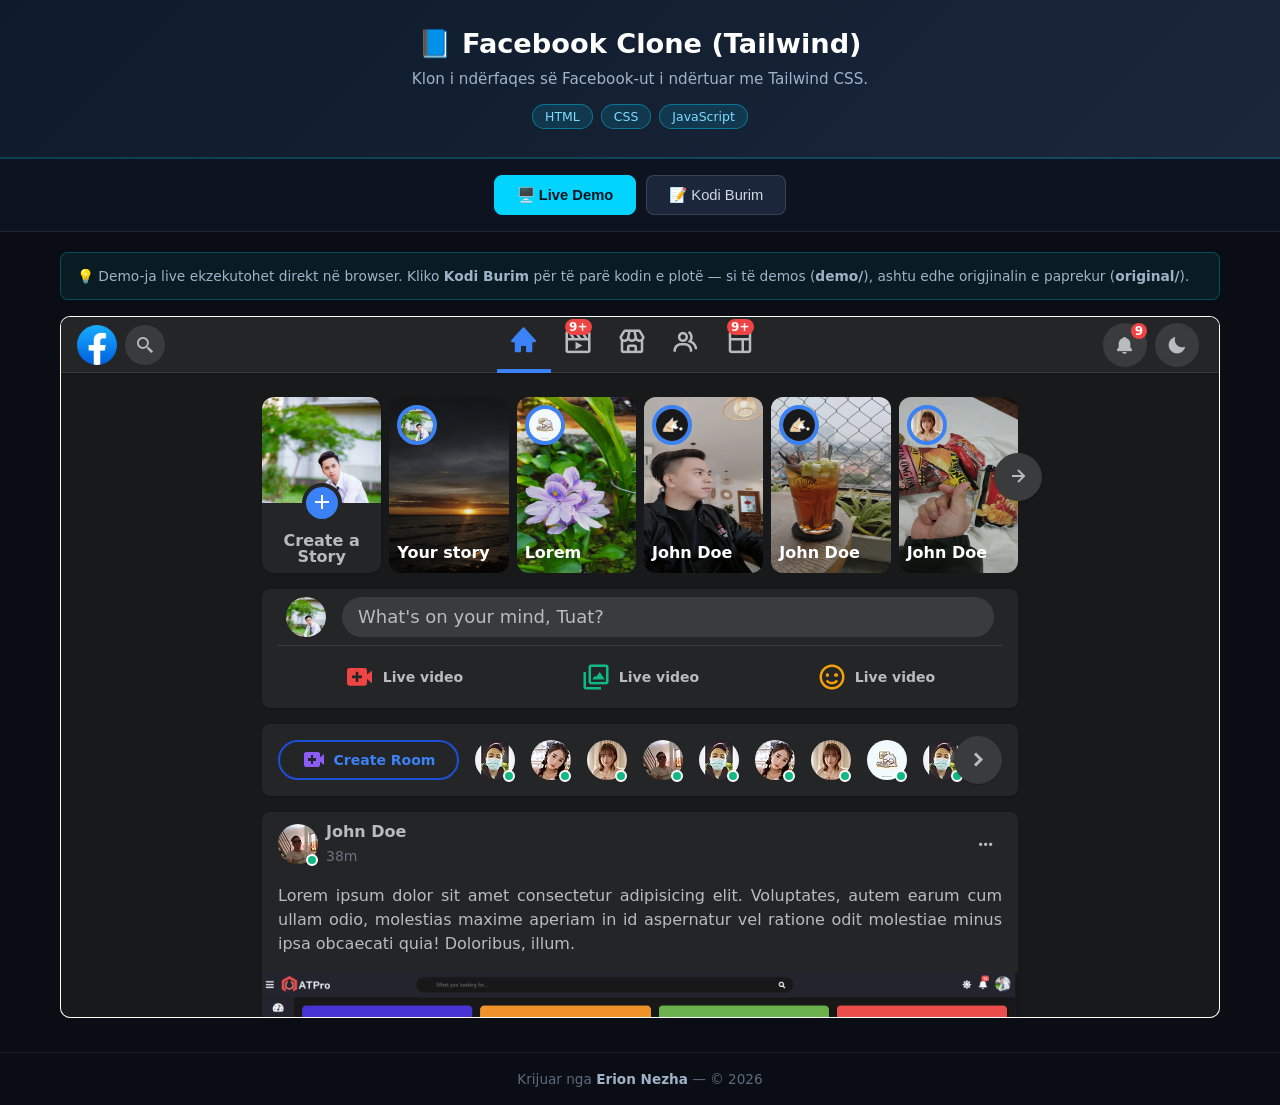
==== index.html @ fde68e00 "Publish web demo + source code" ====
<!-- Created by Erion Nezha — © 2026 All rights reserved -->
<!DOCTYPE html>
<html lang="sq">
<head>
<meta charset="UTF-8">
<meta name="viewport" content="width=device-width, initial-scale=1.0">
<title>Facebook Clone (Tailwind) — Erion Nezha</title>
<style>
*{box-sizing:border-box;margin:0;padding:0}
body{background:#0a0e14;color:#e6e6e6;font-family:'Segoe UI',system-ui,sans-serif;min-height:100vh;display:flex;flex-direction:column}
header.top{background:linear-gradient(135deg,#0d1b2a,#1b263b);padding:28px 20px;text-align:center;border-bottom:2px solid #00d4ff33}
header.top h1{font-size:1.7rem;color:#fff;margin-bottom:8px}
header.top p{color:#9fb3c8;max-width:760px;margin:0 auto 12px;line-height:1.55;font-size:.95rem}
.badges{display:flex;gap:8px;justify-content:center;flex-wrap:wrap}
.badge{background:#00d4ff22;border:1px solid #00d4ff66;color:#7fdbff;padding:4px 12px;border-radius:20px;font-size:.78rem}
.tabs{display:flex;gap:10px;justify-content:center;padding:16px;background:#0d1420;border-bottom:1px solid #ffffff14}
.tabs button{background:#1b263b;color:#cfd8e3;border:1px solid #ffffff22;padding:10px 22px;border-radius:8px;cursor:pointer;font-size:.92rem;transition:.2s}
.tabs button.active,.tabs button:hover{background:#00d4ff;color:#04121a;border-color:#00d4ff;font-weight:600}
main{flex:1;padding:20px;max-width:1200px;width:100%;margin:0 auto}
.panel{display:none}
.panel.active{display:block}
iframe.demo{width:100%;height:78vh;border:1px solid #ffffff22;border-radius:10px;background:#fff}
.codewrap{display:flex;gap:0;border:1px solid #ffffff22;border-radius:10px;overflow:hidden;height:78vh;background:#0d1117}
.tree{width:250px;min-width:200px;background:#0d1420;border-right:1px solid #ffffff14;overflow-y:auto;padding:12px;font-size:.82rem}
.tree .tfile{padding:5px 8px;border-radius:5px;cursor:pointer;color:#9fb3c8;white-space:nowrap;overflow:hidden;text-overflow:ellipsis}
.tree .tfile:hover{background:#ffffff10;color:#fff}
.tree .tfile.active{background:#00d4ff26;color:#7fdbff}
.tree .tdir{color:#5c6b7f;font-weight:600;margin-top:8px;font-size:.75rem;text-transform:uppercase;letter-spacing:.5px}
.codeview{flex:1;overflow:auto;padding:0;position:relative}
.codeview pre{padding:16px;font-family:'Consolas','Fira Code',monospace;font-size:.82rem;line-height:1.6;color:#d6deeb;white-space:pre}
.codeview .lineno{color:#4a5568;user-select:none;margin-right:12px;display:inline-block;width:32px;text-align:right}
.cbar{display:flex;gap:8px;align-items:center;padding:10px 14px;background:#0d1420;border-bottom:1px solid #ffffff14;font-size:.82rem;color:#9fb3c8;overflow-x:auto}
footer{text-align:center;padding:18px;color:#5c6b7f;font-size:.85rem;border-top:1px solid #ffffff10;margin-top:10px}
footer strong{color:#9fb3c8}
.note{background:#00d4ff12;border:1px solid #00d4ff44;border-radius:8px;padding:12px 16px;margin-bottom:16px;font-size:.86rem;color:#9fb3c8;line-height:1.6}
.kw{color:#ff7edb}.st{color:#ffd75c}.cm{color:#5c6b7f;font-style:italic}.fn{color:#7fdbff}.nm{color:#f78c6c}
@media(max-width:860px){.codewrap{flex-direction:column}.tree{width:100%;max-height:150px;border-right:none;border-bottom:1px solid #ffffff14}}
</style>
</head>
<body>
<header class="top">
<h1>📘 Facebook Clone (Tailwind)</h1>
<p>Klon i ndërfaqes së Facebook-ut i ndërtuar me Tailwind CSS.</p>
<div class="badges"><span class="badge">HTML</span><span class="badge">CSS</span><span class="badge">JavaScript</span></div>
</header>
<div class="tabs">
<button class="active" onclick="show('demo',this)">🖥️ Live Demo</button>
<button onclick="show('code',this)">📝 Kodi Burim</button>
</div>
<main>
<div class="note">💡 Demo-ja live ekzekutohet direkt në browser. Kliko <strong>Kodi Burim</strong> për të parë kodin e plotë — si të demos (<strong>demo/</strong>), ashtu edhe origjinalin e paprekur (<strong>original/</strong>).</div>
<div id="p-demo" class="panel active"><iframe class="demo" src="demo/tailwindcss-facebook-main/index.html" title="Live demo"></iframe></div>
<div id="p-code" class="panel"><div class="codewrap">
<aside class="tree" id="tree"></aside>
<div class="codeview"><div class="cbar" id="cbar"></div><div id="codebox"><pre></pre></div></div>
</div></div>
</main>
<footer>Krijuar nga <strong>Erion Nezha</strong> — © 2026</footer>
<script>
const TREE={"dirs":[{"name":"demo","dirs":[{"name":"tailwindcss-facebook-main","dirs":[{"name":"images","dirs":[],"files":["avt-2.jpg","avt-3.jpg","avt-4.jpg","avt-5.jpg","avt-6.png","avt-7.jpg","avt.jpg","fb-logo-mb.png","fb-logo.png","friends.png","group-img-1.jpg","group-img-2.jpg","group-img-3.jpg","group-img-4.jpg","group.png","memory.png","page.png","post-1.jpg","post-2 (1).jpg","post-2 (2).jpg","post-2 (3).jpg","post-2 (4).jpg","post-3 (1).jpg","post-3 (2).jpg","post-3 (3).jpg","post-3 (4).jpg","post.png","profile.jpg","story-1.jpg","story-2.jpg","story-3.jpg","story-4.jpg","story.jpg","tuat.jpg"]},{"name":"static","dirs":[],"files":["app.js"]},{"name":"tailwind","dirs":[],"files":["tailwind.config.js","tailwind.css","tailwind.custom.css"]}],"files":[".gitattributes","banner-2.png","index.html","README.md"]}],"files":[]},{"name":"original","dirs":[{"name":"tailwindcss-facebook-main","dirs":[{"name":"tailwindcss-facebook-main","dirs":[{"name":"images","dirs":[],"files":["avt-2.jpg","avt-3.jpg","avt-4.jpg","avt-5.jpg","avt-6.png","avt-7.jpg","avt.jpg","fb-logo-mb.png","fb-logo.png","friends.png","group-img-1.jpg","group-img-2.jpg","group-img-3.jpg","group-img-4.jpg","group.png","memory.png","page.png","post-1.jpg","post-2 (1).jpg","post-2 (2).jpg","post-2 (3).jpg","post-2 (4).jpg","post-3 (1).jpg","post-3 (2).jpg","post-3 (3).jpg","post-3 (4).jpg","post.png","profile.jpg","story-1.jpg","story-2.jpg","story-3.jpg","story-4.jpg","story.jpg","tuat.jpg"]},{"name":"static","dirs":[],"files":["app.js"]},{"name":"tailwind","dirs":[],"files":["tailwind.config.js","tailwind.css","tailwind.custom.css"]}],"files":[".gitattributes","banner-2.png","index.html","README.md"]}],"files":[]}],"files":[]}],"files":[]};
function show(id,btn){document.querySelectorAll('.panel').forEach(p=>p.classList.remove('active'));document.getElementById('p-'+id).classList.add('active');document.querySelectorAll('.tabs button').forEach(b=>b.classList.remove('active'));btn.classList.add('active');}
const BINRE=/\.(png|jpe?g|gif|svg|ico|exe|class|o|jar|dat|ogg|mp3|wav|ttf|woff2?|eot|pdf|zip|rar|db|sqlite)$/i;
function escAttr(s){return s.replace(/&/g,'&amp;').replace(/"/g,'&quot;').replace(/</g,'&lt;');}
function buildTree(){
  const t=document.getElementById('tree');let html='';
  const walk=(node,prefix)=>{node.dirs.forEach(d=>{html+='<div class="tdir">📁 '+escAttr(prefix+d.name)+'</div>';walk(d,prefix+d.name+'/');});node.files.forEach(f=>{html+='<div class="tfile" data-p="'+escAttr(prefix+f)+'">📄 '+escAttr(f)+'</div>';});};
  walk(TREE,'');t.innerHTML=html;
  t.querySelectorAll('.tfile').forEach(el=>el.onclick=()=>openFile(el.dataset.p,el));
  const first=t.querySelector('.tfile');if(first)openFile(first.dataset.p,first);
}
async function openFile(path,el){
  document.querySelectorAll('.tfile').forEach(e=>e.classList.remove('active'));el.classList.add('active');
  document.getElementById('cbar').textContent=path;
  const box=document.getElementById('codebox');
  if(BINRE.test(path)){box.innerHTML='<pre>📦 File binar — nuk shfaqet si tekst. (përmbajtja origjinale ruhet e paprekur)</pre>';return;}
  try{const r=await fetch(encodeURI(path));if(!r.ok)throw 0;const txt=await r.text();
    box.innerHTML='<pre>'+hl(txt)+'</pre>';
  }catch(e){box.innerHTML='<pre>Deshtoi leximi i file-it.</pre>';}
}
function hl(code){
  const esc=s=>s.replace(/&/g,'&amp;').replace(/</g,'&lt;').replace(/>/g,'&gt;');
  const tok=/(\/\/[^\n]*|\/\*[\s\S]*?\*\/|#[^\n]*|<!--[\s\S]*?-->)|("[^"\n]*"|'[^'\n]*')|\b(import|from|as|def|return|if|elif|else|for|while|in|not|and|or|class|try|except|finally|with|lambda|pass|break|continue|print|var|let|const|function|new|this|null|true|false|public|static|void|int|char|float|double|struct|include|=>)\b|\b(\d+(\.\d+)?)\b/g;
  let out='',last=0,m;
  while((m=tok.exec(code))!==null){
    out+=esc(code.slice(last,m.index));
    const cls=m[1]?'cm':m[2]?'st':m[3]?'kw':'nm';
    out+='<span class="'+cls+'">'+esc(m[0])+'</span>';
    last=m.index+m[0].length;
  }
  out+=esc(code.slice(last));
  return out.split('\n').map((l,i)=>'<span class="lineno">'+(i+1)+'</span>'+(l||' ')).join('\n');
}
buildTree();
</script>
</body>
</html>
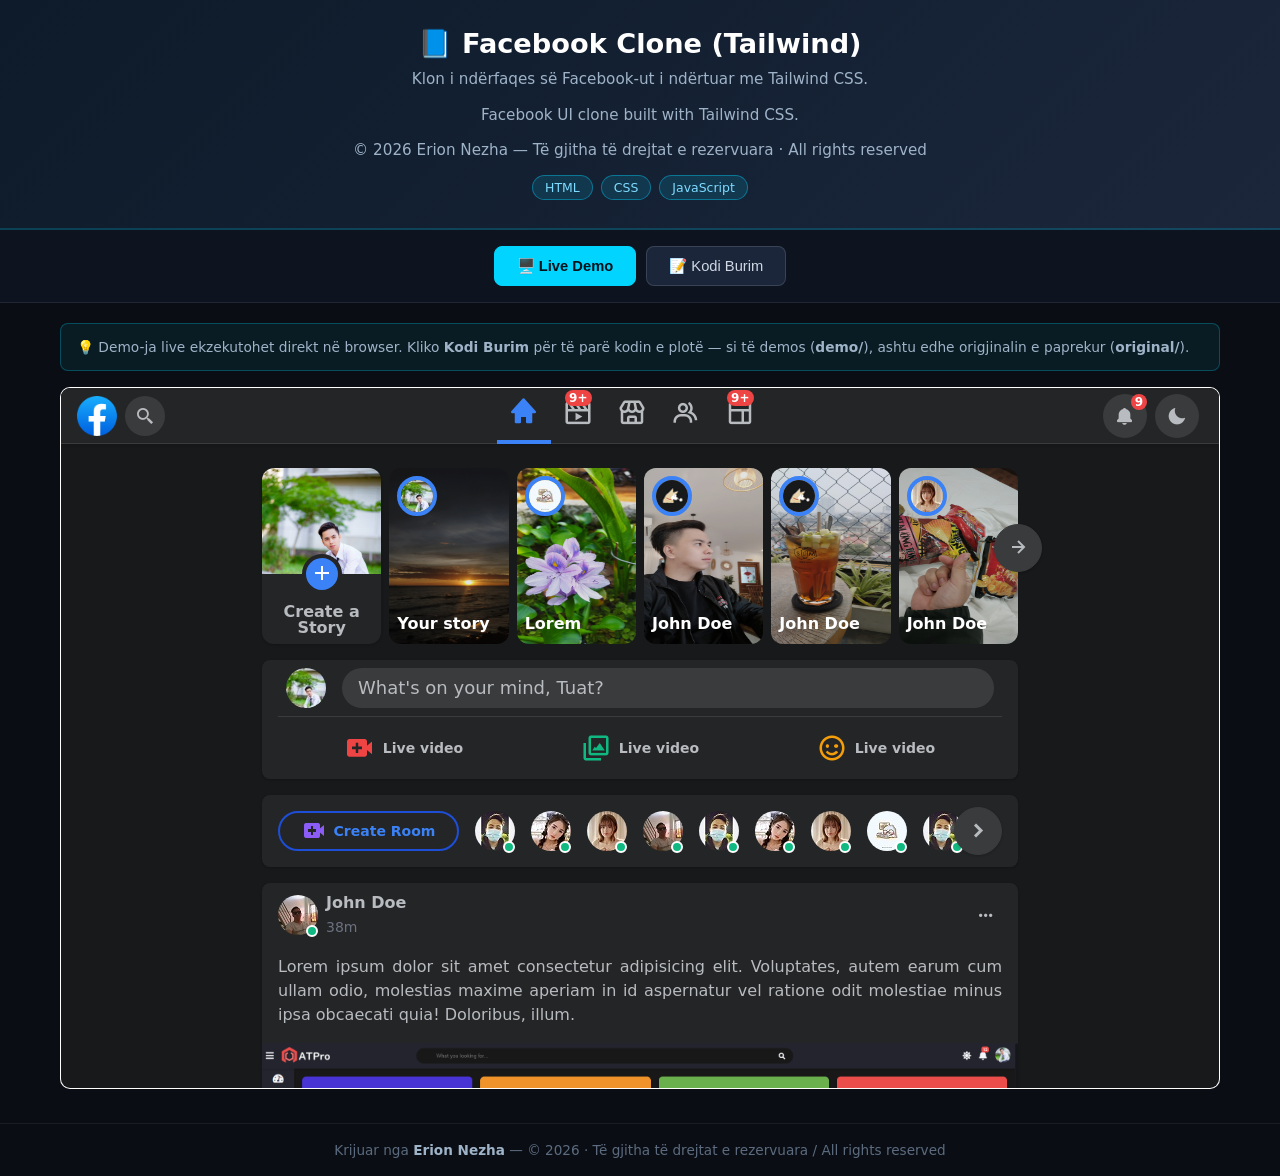
==== commit eaef0da8: "Përshkrim bilingual SQ/EN + licenca © Erion Nezha" ====
--- a/index.html
+++ b/index.html
@@ -35,12 +35,14 @@
 .note{background:#00d4ff12;border:1px solid #00d4ff44;border-radius:8px;padding:12px 16px;margin-bottom:16px;font-size:.86rem;color:#9fb3c8;line-height:1.6}
 .kw{color:#ff7edb}.st{color:#ffd75c}.cm{color:#5c6b7f;font-style:italic}.fn{color:#7fdbff}.nm{color:#f78c6c}
 @media(max-width:860px){.codewrap{flex-direction:column}.tree{width:100%;max-height:150px;border-right:none;border-bottom:1px solid #ffffff14}}
-</style>
+.desc-en{color:#8fa3b8;font-size:.88rem;max-width:760px;margin:0 auto 12px;line-height:1.55}.license-line{color:#c9a227;font-size:.8rem;margin-top:10px}</style>
 </head>
 <body>
 <header class="top">
 <h1>📘 Facebook Clone (Tailwind)</h1>
-<p>Klon i ndërfaqes së Facebook-ut i ndërtuar me Tailwind CSS.</p>
+<p class="desc-al">Klon i ndërfaqes së Facebook-ut i ndërtuar me Tailwind CSS.</p>
+<p class="desc-en" lang="en">Facebook UI clone built with Tailwind CSS.</p>
+<p class="license-line">© 2026 Erion Nezha — Të gjitha të drejtat e rezervuara · All rights reserved</p>
 <div class="badges"><span class="badge">HTML</span><span class="badge">CSS</span><span class="badge">JavaScript</span></div>
 </header>
 <div class="tabs">
@@ -55,7 +57,7 @@
 <div class="codeview"><div class="cbar" id="cbar"></div><div id="codebox"><pre></pre></div></div>
 </div></div>
 </main>
-<footer>Krijuar nga <strong>Erion Nezha</strong> — © 2026</footer>
+<footer>Krijuar nga <strong>Erion Nezha</strong> — © 2026 · Të gjitha të drejtat e rezervuara / All rights reserved</footer>
 <script>
 const TREE={"dirs":[{"name":"demo","dirs":[{"name":"tailwindcss-facebook-main","dirs":[{"name":"images","dirs":[],"files":["avt-2.jpg","avt-3.jpg","avt-4.jpg","avt-5.jpg","avt-6.png","avt-7.jpg","avt.jpg","fb-logo-mb.png","fb-logo.png","friends.png","group-img-1.jpg","group-img-2.jpg","group-img-3.jpg","group-img-4.jpg","group.png","memory.png","page.png","post-1.jpg","post-2 (1).jpg","post-2 (2).jpg","post-2 (3).jpg","post-2 (4).jpg","post-3 (1).jpg","post-3 (2).jpg","post-3 (3).jpg","post-3 (4).jpg","post.png","profile.jpg","story-1.jpg","story-2.jpg","story-3.jpg","story-4.jpg","story.jpg","tuat.jpg"]},{"name":"static","dirs":[],"files":["app.js"]},{"name":"tailwind","dirs":[],"files":["tailwind.config.js","tailwind.css","tailwind.custom.css"]}],"files":[".gitattributes","banner-2.png","index.html","README.md"]}],"files":[]},{"name":"original","dirs":[{"name":"tailwindcss-facebook-main","dirs":[{"name":"tailwindcss-facebook-main","dirs":[{"name":"images","dirs":[],"files":["avt-2.jpg","avt-3.jpg","avt-4.jpg","avt-5.jpg","avt-6.png","avt-7.jpg","avt.jpg","fb-logo-mb.png","fb-logo.png","friends.png","group-img-1.jpg","group-img-2.jpg","group-img-3.jpg","group-img-4.jpg","group.png","memory.png","page.png","post-1.jpg","post-2 (1).jpg","post-2 (2).jpg","post-2 (3).jpg","post-2 (4).jpg","post-3 (1).jpg","post-3 (2).jpg","post-3 (3).jpg","post-3 (4).jpg","post.png","profile.jpg","story-1.jpg","story-2.jpg","story-3.jpg","story-4.jpg","story.jpg","tuat.jpg"]},{"name":"static","dirs":[],"files":["app.js"]},{"name":"tailwind","dirs":[],"files":["tailwind.config.js","tailwind.css","tailwind.custom.css"]}],"files":[".gitattributes","banner-2.png","index.html","README.md"]}],"files":[]}],"files":[]}],"files":[]};
 function show(id,btn){document.querySelectorAll('.panel').forEach(p=>p.classList.remove('active'));document.getElementById('p-'+id).classList.add('active');document.querySelectorAll('.tabs button').forEach(b=>b.classList.remove('active'));btn.classList.add('active');}
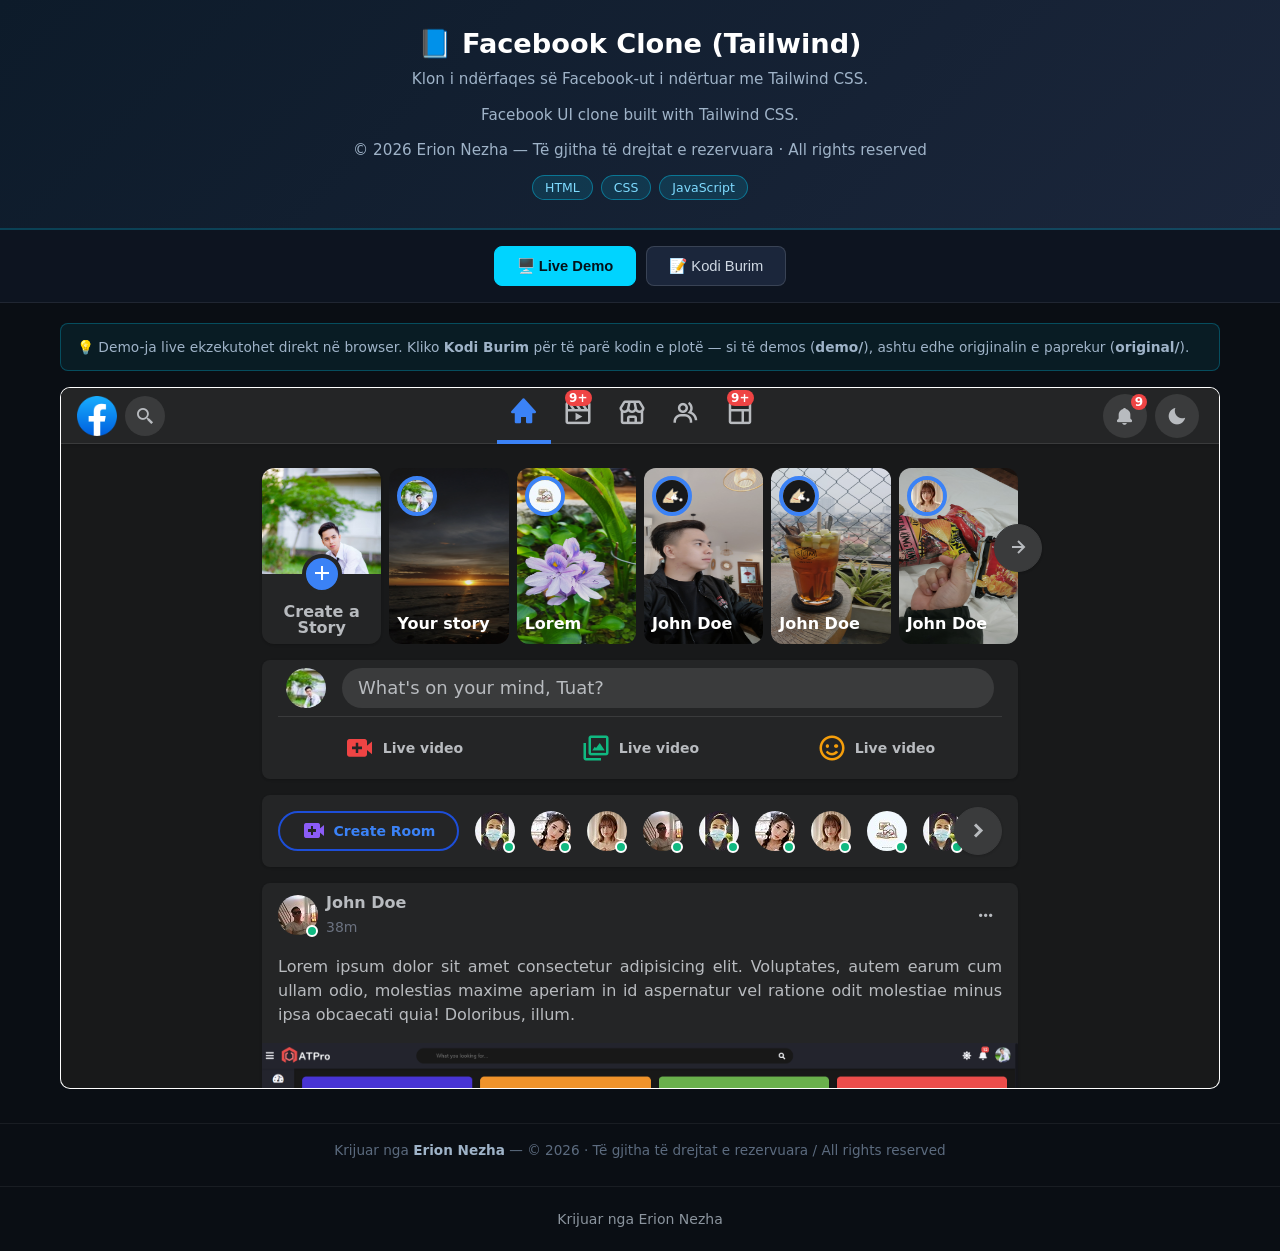
==== commit a3dc2e80: "Shto panelin 'Kodi Burim' krahas demo-s live" ====
--- a/index.html
+++ b/index.html
@@ -94,5 +94,6 @@
 }
 buildTree();
 </script>
+<footer style="text-align:center;padding:24px 16px;color:#8b949e;font-family:system-ui,sans-serif;font-size:14px;">Krijuar nga Erion Nezha</footer>
 </body>
 </html>
